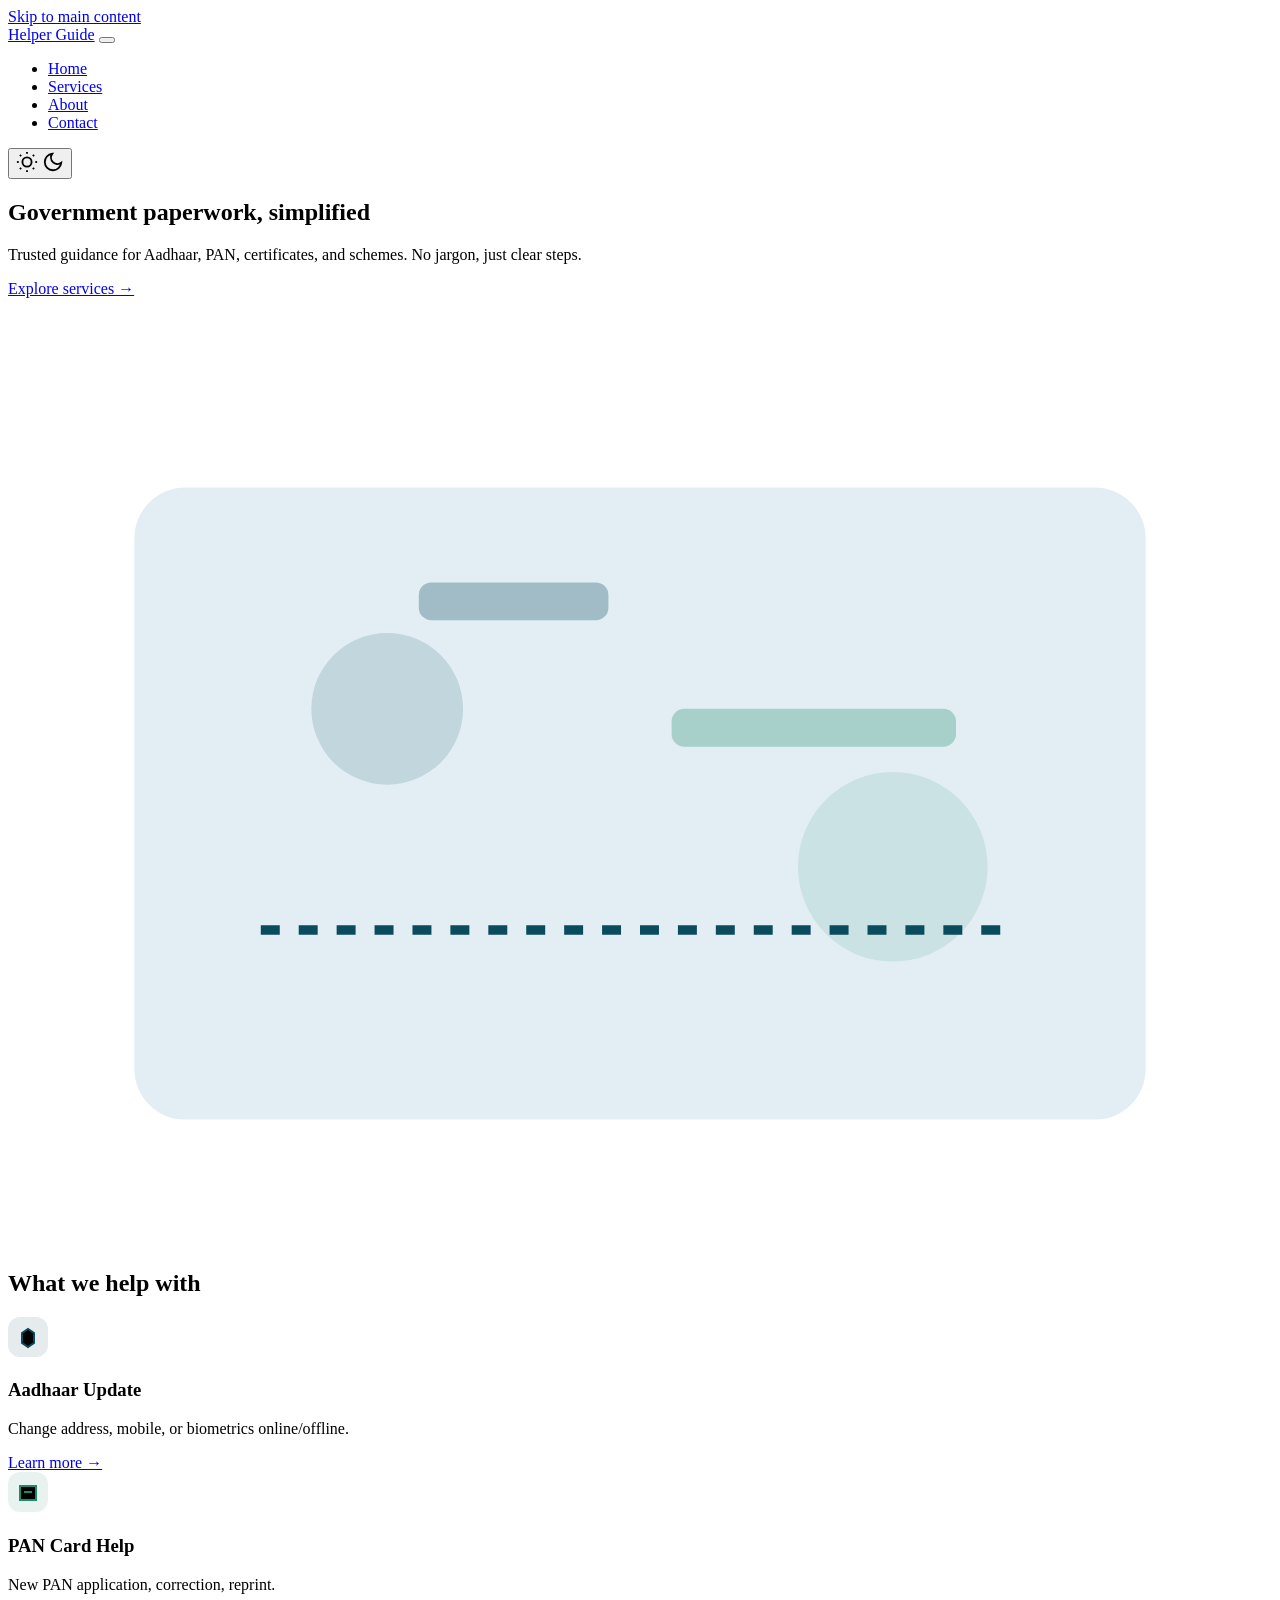
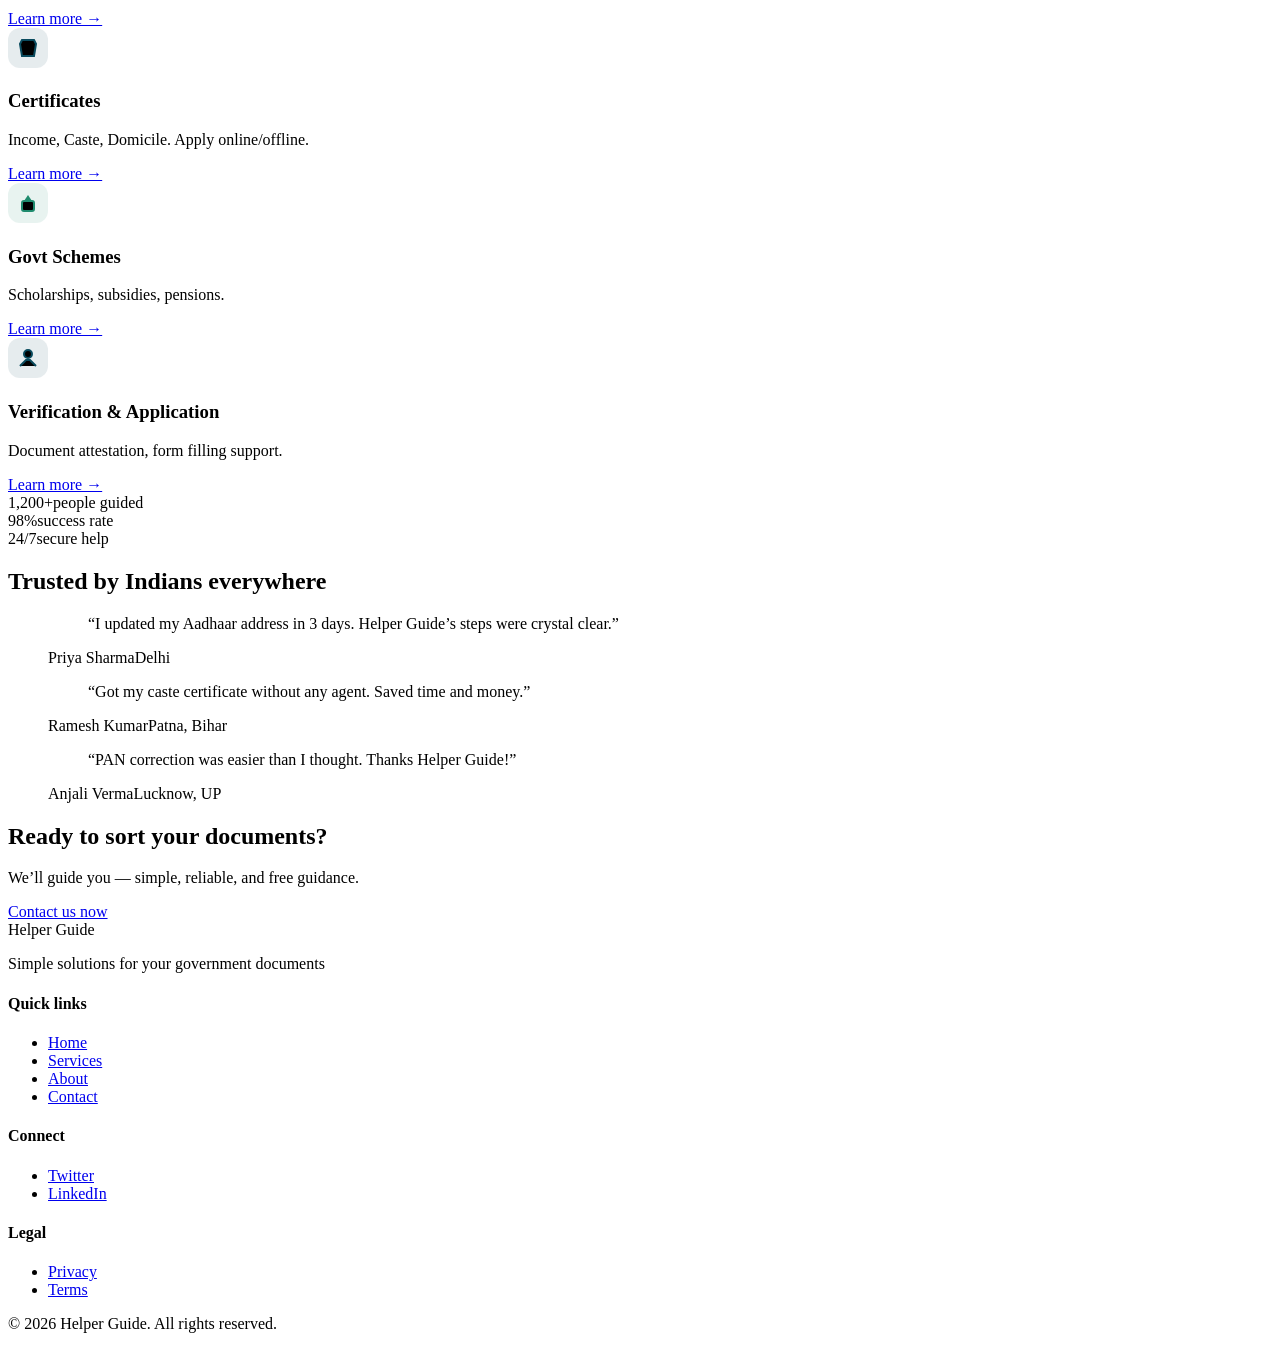
==== index.html @ 11d66865 "Create index.html" ====
<!DOCTYPE html>
<html lang="en">
<head>
  <meta charset="UTF-8">
  <meta name="viewport" content="width=device-width, initial-scale=1.0">
  <title>Helper Guide – Simple solutions for your government documents</title>
  <meta name="description" content="Helper Guide helps Indians update Aadhaar, PAN, apply for certificates, and access government schemes. Trusted, clear, and reliable.">
  <meta property="og:title" content="Helper Guide – Simple solutions for government documents">
  <meta property="og:description" content="Aadhaar, PAN, certificates, and scheme assistance — made simple.">
  <meta property="og:type" content="website">
  <meta property="og:image" content="data:image/svg+xml,%3Csvg xmlns='http://www.w3.org/2000/svg' width='1200' height='630' viewBox='0 0 1200 630'%3E%3Crect width='1200' height='630' fill='%230A4B5E'/%3E%3Ccircle cx='220' cy='315' r='120' fill='%231F8B6E' opacity='0.8'/%3E%3Ctext x='400' y='350' font-family='Poppins' font-size='64' fill='white' font-weight='bold'%3EHelper Guide%3C/text%3E%3Ctext x='400' y='420' font-family='Inter' font-size='32' fill='%23E2EEF3'%3ESimple solutions for government documents%3C/text%3E%3C/svg%3E">
  <meta name="theme-color" content="#0A4B5E">
  <link rel="canonical" href="https://helperguide.in/">
  <link rel="preconnect" href="https://fonts.googleapis.com">
  <link rel="preconnect" href="https://fonts.gstatic.com" crossorigin>
  <link href="https://fonts.googleapis.com/css2?family=Inter:opsz,wght@14..32,400;14..32,500;14..32,600&family=Poppins:wght@500;600;700&display=swap" rel="stylesheet">
  <link rel="stylesheet" href="assets/css/style.css">
  <link rel="icon" type="image/x-icon" href="favicon.ico">
  <link rel="icon" type="image/svg+xml" href="data:image/svg+xml,%3Csvg xmlns='http://www.w3.org/2000/svg' viewBox='0 0 100 100'%3E%3Crect width='100' height='100' rx='20' fill='%230A4B5E'/%3E%3Cpath d='M30 40 L45 30 L60 40 L60 65 L45 75 L30 65 Z' fill='%23FFFFFF' opacity='0.9'/%3E%3Ctext x='50' y='82' font-family='Poppins' font-size='14' fill='white' text-anchor='middle' font-weight='bold'%3EHG%3C/text%3E%3C/svg%3E">
  <link rel="manifest" href="./manifest.json">
  <!-- JSON-LD -->
  <script type="application/ld+json">
  {
    "@context": "https://schema.org",
    "@type": "Organization",
    "name": "Helper Guide",
    "url": "https://helperguide.in",
    "logo": "https://helperguide.in/icon.svg",
    "description": "Simple solutions for your government documents.",
    "address": { "@type": "PostalAddress", "addressCountry": "IN" }
  }
  </script>
</head>
<body>
  <a href="#main-content" class="skip-link">Skip to main content</a>
  
  <!-- Sticky Navbar -->
  <header class="navbar">
    <div class="container navbar-container">
      <a href="index.html" class="logo" aria-label="Helper Guide home">Helper Guide</a>
      <button class="mobile-menu-toggle" id="mobileMenuToggle" aria-label="Menu" aria-expanded="false" aria-controls="navMenu">
        <span class="hamburger-line"></span><span class="hamburger-line"></span><span class="hamburger-line"></span>
      </button>
      <nav class="nav-menu" id="navMenu" aria-label="Main navigation">
        <ul class="nav-links" role="list">
          <li><a href="index.html" class="nav-link active">Home</a></li>
          <li><a href="services.html" class="nav-link">Services</a></li>
          <li><a href="about.html" class="nav-link">About</a></li>
          <li><a href="contact.html" class="nav-link">Contact</a></li>
        </ul>
      </nav>
      <div class="nav-actions">
        <button class="theme-toggle" id="themeToggle" aria-label="Toggle dark mode">
          <svg width="22" height="22" viewBox="0 0 24 24" fill="none" stroke="currentColor" stroke-width="2" class="sun-icon"><circle cx="12" cy="12" r="5"/><line x1="12" y1="1" x2="12" y2="3"/><line x1="12" y1="21" x2="12" y2="23"/><line x1="4.22" y1="4.22" x2="5.64" y2="5.64"/><line x1="18.36" y1="18.36" x2="19.78" y2="19.78"/><line x1="1" y1="12" x2="3" y2="12"/><line x1="21" y1="12" x2="23" y2="12"/><line x1="4.22" y1="19.78" x2="5.64" y2="18.36"/><line x1="18.36" y1="5.64" x2="19.78" y2="4.22"/></svg>
          <svg width="22" height="22" viewBox="0 0 24 24" fill="none" stroke="currentColor" stroke-width="2" class="moon-icon"><path d="M21 12.79A9 9 0 1 1 11.21 3 7 7 0 0 0 21 12.79z"/></svg>
        </button>
      </div>
    </div>
  </header>

  <main id="main-content">
    <!-- Hero Section -->
    <section class="hero section">
      <div class="container hero-grid">
        <div class="hero-content animate-on-scroll">
          <h1 class="hero-title">Government paperwork, <span class="highlight">simplified</span></h1>
          <p class="hero-subtitle">Trusted guidance for Aadhaar, PAN, certificates, and schemes. No jargon, just clear steps.</p>
          <a href="services.html" class="btn btn-primary">Explore services →</a>
        </div>
        <div class="hero-visual animate-on-scroll">
          <svg width="100%" height="100%" viewBox="0 0 400 300" fill="none" aria-hidden="true">
            <rect x="40" y="60" width="320" height="200" rx="16" fill="#E2EEF3" />
            <circle cx="120" cy="130" r="24" fill="#0A4B5E" opacity="0.15" />
            <circle cx="280" cy="180" r="30" fill="#1F8B6E" opacity="0.12" />
            <path d="M80 200 L320 200" stroke="#0A4B5E" stroke-width="3" stroke-dasharray="6 6" />
            <rect x="130" y="90" width="60" height="12" rx="4" fill="#0A4B5E" opacity="0.3" />
            <rect x="210" y="130" width="90" height="12" rx="4" fill="#1F8B6E" opacity="0.3" />
          </svg>
        </div>
      </div>
    </section>

    <!-- Services Section -->
    <section class="section services-section">
      <div class="container">
        <h2 class="section-title animate-on-scroll">What we help with</h2>
        <div class="services-grid">
          <article class="service-card animate-on-scroll">
            <div class="service-icon" aria-hidden="true"><svg width="40" height="40" viewBox="0 0 40 40"><rect width="40" height="40" rx="12" fill="#0A4B5E" opacity="0.1"/><path d="M14 16L20 12L26 16V26L20 30L14 26V16Z" stroke="#0A4B5E" stroke-width="2"/></svg></div>
            <h3>Aadhaar Update</h3><p>Change address, mobile, or biometrics online/offline.</p><a href="services.html#aadhaar" class="card-link">Learn more →</a>
          </article>
          <article class="service-card animate-on-scroll">
            <div class="service-icon"><svg width="40" height="40" viewBox="0 0 40 40"><rect width="40" height="40" rx="12" fill="#1F8B6E" opacity="0.1"/><path d="M12 14H28V28H12V14Z" stroke="#1F8B6E" stroke-width="2"/><path d="M16 20H24" stroke="#1F8B6E" stroke-width="2"/></svg></div>
            <h3>PAN Card Help</h3><p>New PAN application, correction, reprint.</p><a href="services.html#pan" class="card-link">Learn more →</a>
          </article>
          <article class="service-card animate-on-scroll">
            <div class="service-icon"><svg width="40" height="40" viewBox="0 0 40 40"><rect width="40" height="40" rx="12" fill="#0A4B5E" opacity="0.1"/><path d="M14 12L26 12L28 16L26 28H14L12 16L14 12Z" stroke="#0A4B5E" stroke-width="2"/></svg></div>
            <h3>Certificates</h3><p>Income, Caste, Domicile. Apply online/offline.</p><a href="services.html#certificates" class="card-link">Learn more →</a>
          </article>
          <article class="service-card animate-on-scroll">
            <div class="service-icon"><svg width="40" height="40" viewBox="0 0 40 40"><rect width="40" height="40" rx="12" fill="#1F8B6E" opacity="0.1"/><path d="M20 12L24 18H16L20 12Z" fill="#1F8B6E"/><rect x="14" y="18" width="12" height="10" rx="2" stroke="#1F8B6E" stroke-width="2"/></svg></div>
            <h3>Govt Schemes</h3><p>Scholarships, subsidies, pensions.</p><a href="services.html#schemes" class="card-link">Learn more →</a>
          </article>
          <article class="service-card animate-on-scroll">
            <div class="service-icon"><svg width="40" height="40" viewBox="0 0 40 40"><rect width="40" height="40" rx="12" fill="#0A4B5E" opacity="0.1"/><circle cx="20" cy="16" r="4" stroke="#0A4B5E" stroke-width="2"/><path d="M12 28L18 22H22L28 28" stroke="#0A4B5E" stroke-width="2"/></svg></div>
            <h3>Verification & Application</h3><p>Document attestation, form filling support.</p><a href="services.html#verification" class="card-link">Learn more →</a>
          </article>
        </div>
      </div>
    </section>

    <!-- Testimonials & Trust -->
    <section class="section trust-section">
      <div class="container">
        <div class="trust-stats animate-on-scroll">
          <div class="stat-item"><span class="stat-number">1,200+</span><span class="stat-label">people guided</span></div>
          <div class="stat-item"><span class="stat-number">98%</span><span class="stat-label">success rate</span></div>
          <div class="stat-item"><span class="stat-number">24/7</span><span class="stat-label">secure help</span></div>
        </div>
        <h2 class="section-title animate-on-scroll">Trusted by Indians everywhere</h2>
        <div class="testimonials-grid">
          <figure class="testimonial-card animate-on-scroll"><blockquote>“I updated my Aadhaar address in 3 days. Helper Guide’s steps were crystal clear.”</blockquote><figcaption><span class="testimonial-name">Priya Sharma</span><span class="testimonial-location">Delhi</span></figcaption></figure>
          <figure class="testimonial-card animate-on-scroll"><blockquote>“Got my caste certificate without any agent. Saved time and money.”</blockquote><figcaption><span class="testimonial-name">Ramesh Kumar</span><span class="testimonial-location">Patna, Bihar</span></figcaption></figure>
          <figure class="testimonial-card animate-on-scroll"><blockquote>“PAN correction was easier than I thought. Thanks Helper Guide!”</blockquote><figcaption><span class="testimonial-name">Anjali Verma</span><span class="testimonial-location">Lucknow, UP</span></figcaption></figure>
        </div>
      </div>
    </section>

    <!-- CTA -->
    <section class="cta section">
      <div class="container cta-box animate-on-scroll">
        <h2 class="cta-title">Ready to sort your documents?</h2>
        <p class="cta-text">We’ll guide you — simple, reliable, and free guidance.</p>
        <a href="contact.html" class="btn btn-secondary">Contact us now</a>
      </div>
    </section>

    <!-- Weather Widget -->
    <section class="weather-section section" aria-label="Local weather">
      <div class="container weather-container">
        <div class="weather-card" id="weatherWidget">
          <div class="weather-loading-skeleton"></div>
        </div>
      </div>
    </section>
  </main>

  <!-- Footer -->
  <footer class="footer">
    <div class="container footer-grid">
      <div class="footer-brand"><span class="footer-logo">Helper Guide</span><p class="footer-tagline">Simple solutions for your government documents</p></div>
      <div class="footer-links"><h4>Quick links</h4><ul role="list"><li><a href="index.html">Home</a></li><li><a href="services.html">Services</a></li><li><a href="about.html">About</a></li><li><a href="contact.html">Contact</a></li></ul></div>
      <div class="footer-social"><h4>Connect</h4><ul class="social-list" role="list"><li><a href="https://twitter.com/helperguide" target="_blank" rel="noopener noreferrer">Twitter</a></li><li><a href="https://linkedin.com/company/helperguide" target="_blank" rel="noopener noreferrer">LinkedIn</a></li></ul></div>
      <div class="footer-legal"><h4>Legal</h4><ul role="list"><li><a href="legal/privacy.html">Privacy</a></li><li><a href="legal/terms.html">Terms</a></li></ul></div>
    </div>
    <div class="footer-bottom container"><p>© 2026 Helper Guide. All rights reserved.</p></div>
  </footer>

  <script defer src="assets/js/main.js"></script>
  <script>
    if ('serviceWorker' in navigator) {
      window.addEventListener('load', () => {
        navigator.serviceWorker.register('./service-worker.js');
      });
    }
  </script>
</body>
</html>
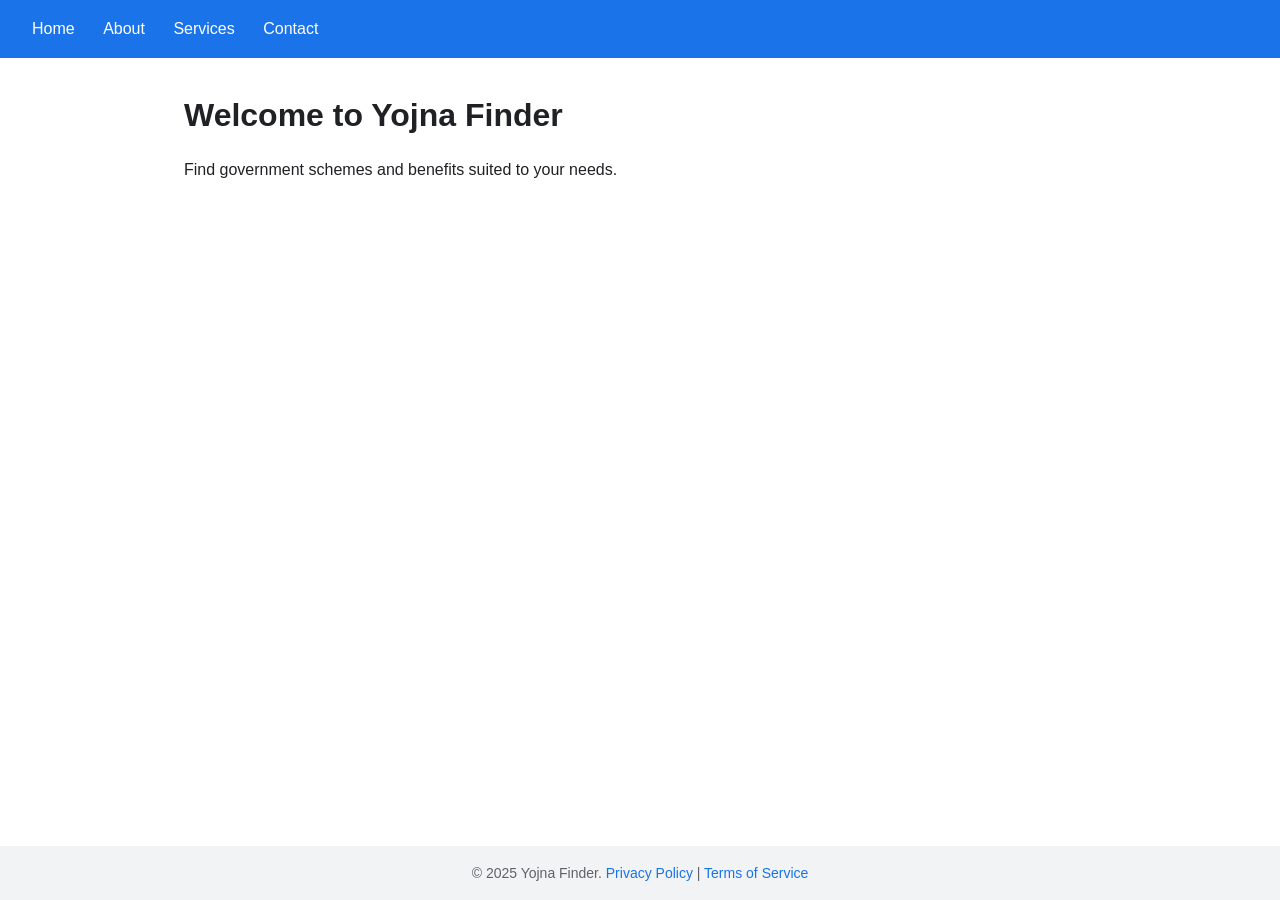
==== commit 4571aa35: "Initial project structure for Yojna-finder-0.1" ====
--- a/index.html
+++ b/index.html
@@ -1,168 +1,34 @@
 <!DOCTYPE html>
 <html lang="en">
 <head>
-  <meta charset="UTF-8">
-  <meta name="viewport" content="width=device-width, initial-scale=1.0">
-  <title>Helper Guide – Simple solutions for your government documents</title>
-  <meta name="description" content="Helper Guide helps Indians update Aadhaar, PAN, apply for certificates, and access government schemes. Trusted, clear, and reliable.">
-  <meta property="og:title" content="Helper Guide – Simple solutions for government documents">
-  <meta property="og:description" content="Aadhaar, PAN, certificates, and scheme assistance — made simple.">
-  <meta property="og:type" content="website">
-  <meta property="og:image" content="data:image/svg+xml,%3Csvg xmlns='http://www.w3.org/2000/svg' width='1200' height='630' viewBox='0 0 1200 630'%3E%3Crect width='1200' height='630' fill='%230A4B5E'/%3E%3Ccircle cx='220' cy='315' r='120' fill='%231F8B6E' opacity='0.8'/%3E%3Ctext x='400' y='350' font-family='Poppins' font-size='64' fill='white' font-weight='bold'%3EHelper Guide%3C/text%3E%3Ctext x='400' y='420' font-family='Inter' font-size='32' fill='%23E2EEF3'%3ESimple solutions for government documents%3C/text%3E%3C/svg%3E">
-  <meta name="theme-color" content="#0A4B5E">
-  <link rel="canonical" href="https://helperguide.in/">
-  <link rel="preconnect" href="https://fonts.googleapis.com">
-  <link rel="preconnect" href="https://fonts.gstatic.com" crossorigin>
-  <link href="https://fonts.googleapis.com/css2?family=Inter:opsz,wght@14..32,400;14..32,500;14..32,600&family=Poppins:wght@500;600;700&display=swap" rel="stylesheet">
-  <link rel="stylesheet" href="assets/css/style.css">
-  <link rel="icon" type="image/x-icon" href="favicon.ico">
-  <link rel="icon" type="image/svg+xml" href="data:image/svg+xml,%3Csvg xmlns='http://www.w3.org/2000/svg' viewBox='0 0 100 100'%3E%3Crect width='100' height='100' rx='20' fill='%230A4B5E'/%3E%3Cpath d='M30 40 L45 30 L60 40 L60 65 L45 75 L30 65 Z' fill='%23FFFFFF' opacity='0.9'/%3E%3Ctext x='50' y='82' font-family='Poppins' font-size='14' fill='white' text-anchor='middle' font-weight='bold'%3EHG%3C/text%3E%3C/svg%3E">
-  <link rel="manifest" href="./manifest.json">
-  <!-- JSON-LD -->
-  <script type="application/ld+json">
-  {
-    "@context": "https://schema.org",
-    "@type": "Organization",
-    "name": "Helper Guide",
-    "url": "https://helperguide.in",
-    "logo": "https://helperguide.in/icon.svg",
-    "description": "Simple solutions for your government documents.",
-    "address": { "@type": "PostalAddress", "addressCountry": "IN" }
-  }
-  </script>
+  <meta charset="UTF-8" />
+  <meta name="viewport" content="width=device-width, initial-scale=1.0" />
+  <meta name="description" content="Yojna Finder – Discover government schemes and benefits tailored for you." />
+  <meta name="theme-color" content="#1a73e8" />
+  <link rel="manifest" href="manifest.json" />
+  <link rel="icon" href="favicon.ico" />
+  <link rel="stylesheet" href="assets/css/style.css" />
+  <title>Yojna Finder – Home</title>
 </head>
 <body>
-  <a href="#main-content" class="skip-link">Skip to main content</a>
-  
-  <!-- Sticky Navbar -->
-  <header class="navbar">
-    <div class="container navbar-container">
-      <a href="index.html" class="logo" aria-label="Helper Guide home">Helper Guide</a>
-      <button class="mobile-menu-toggle" id="mobileMenuToggle" aria-label="Menu" aria-expanded="false" aria-controls="navMenu">
-        <span class="hamburger-line"></span><span class="hamburger-line"></span><span class="hamburger-line"></span>
-      </button>
-      <nav class="nav-menu" id="navMenu" aria-label="Main navigation">
-        <ul class="nav-links" role="list">
-          <li><a href="index.html" class="nav-link active">Home</a></li>
-          <li><a href="services.html" class="nav-link">Services</a></li>
-          <li><a href="about.html" class="nav-link">About</a></li>
-          <li><a href="contact.html" class="nav-link">Contact</a></li>
-        </ul>
-      </nav>
-      <div class="nav-actions">
-        <button class="theme-toggle" id="themeToggle" aria-label="Toggle dark mode">
-          <svg width="22" height="22" viewBox="0 0 24 24" fill="none" stroke="currentColor" stroke-width="2" class="sun-icon"><circle cx="12" cy="12" r="5"/><line x1="12" y1="1" x2="12" y2="3"/><line x1="12" y1="21" x2="12" y2="23"/><line x1="4.22" y1="4.22" x2="5.64" y2="5.64"/><line x1="18.36" y1="18.36" x2="19.78" y2="19.78"/><line x1="1" y1="12" x2="3" y2="12"/><line x1="21" y1="12" x2="23" y2="12"/><line x1="4.22" y1="19.78" x2="5.64" y2="18.36"/><line x1="18.36" y1="5.64" x2="19.78" y2="4.22"/></svg>
-          <svg width="22" height="22" viewBox="0 0 24 24" fill="none" stroke="currentColor" stroke-width="2" class="moon-icon"><path d="M21 12.79A9 9 0 1 1 11.21 3 7 7 0 0 0 21 12.79z"/></svg>
-        </button>
-      </div>
-    </div>
+  <header>
+    <nav>
+      <a href="index.html">Home</a>
+      <a href="about.html">About</a>
+      <a href="services.html">Services</a>
+      <a href="contact.html">Contact</a>
+    </nav>
   </header>
 
-  <main id="main-content">
-    <!-- Hero Section -->
-    <section class="hero section">
-      <div class="container hero-grid">
-        <div class="hero-content animate-on-scroll">
-          <h1 class="hero-title">Government paperwork, <span class="highlight">simplified</span></h1>
-          <p class="hero-subtitle">Trusted guidance for Aadhaar, PAN, certificates, and schemes. No jargon, just clear steps.</p>
-          <a href="services.html" class="btn btn-primary">Explore services →</a>
-        </div>
-        <div class="hero-visual animate-on-scroll">
-          <svg width="100%" height="100%" viewBox="0 0 400 300" fill="none" aria-hidden="true">
-            <rect x="40" y="60" width="320" height="200" rx="16" fill="#E2EEF3" />
-            <circle cx="120" cy="130" r="24" fill="#0A4B5E" opacity="0.15" />
-            <circle cx="280" cy="180" r="30" fill="#1F8B6E" opacity="0.12" />
-            <path d="M80 200 L320 200" stroke="#0A4B5E" stroke-width="3" stroke-dasharray="6 6" />
-            <rect x="130" y="90" width="60" height="12" rx="4" fill="#0A4B5E" opacity="0.3" />
-            <rect x="210" y="130" width="90" height="12" rx="4" fill="#1F8B6E" opacity="0.3" />
-          </svg>
-        </div>
-      </div>
-    </section>
-
-    <!-- Services Section -->
-    <section class="section services-section">
-      <div class="container">
-        <h2 class="section-title animate-on-scroll">What we help with</h2>
-        <div class="services-grid">
-          <article class="service-card animate-on-scroll">
-            <div class="service-icon" aria-hidden="true"><svg width="40" height="40" viewBox="0 0 40 40"><rect width="40" height="40" rx="12" fill="#0A4B5E" opacity="0.1"/><path d="M14 16L20 12L26 16V26L20 30L14 26V16Z" stroke="#0A4B5E" stroke-width="2"/></svg></div>
-            <h3>Aadhaar Update</h3><p>Change address, mobile, or biometrics online/offline.</p><a href="services.html#aadhaar" class="card-link">Learn more →</a>
-          </article>
-          <article class="service-card animate-on-scroll">
-            <div class="service-icon"><svg width="40" height="40" viewBox="0 0 40 40"><rect width="40" height="40" rx="12" fill="#1F8B6E" opacity="0.1"/><path d="M12 14H28V28H12V14Z" stroke="#1F8B6E" stroke-width="2"/><path d="M16 20H24" stroke="#1F8B6E" stroke-width="2"/></svg></div>
-            <h3>PAN Card Help</h3><p>New PAN application, correction, reprint.</p><a href="services.html#pan" class="card-link">Learn more →</a>
-          </article>
-          <article class="service-card animate-on-scroll">
-            <div class="service-icon"><svg width="40" height="40" viewBox="0 0 40 40"><rect width="40" height="40" rx="12" fill="#0A4B5E" opacity="0.1"/><path d="M14 12L26 12L28 16L26 28H14L12 16L14 12Z" stroke="#0A4B5E" stroke-width="2"/></svg></div>
-            <h3>Certificates</h3><p>Income, Caste, Domicile. Apply online/offline.</p><a href="services.html#certificates" class="card-link">Learn more →</a>
-          </article>
-          <article class="service-card animate-on-scroll">
-            <div class="service-icon"><svg width="40" height="40" viewBox="0 0 40 40"><rect width="40" height="40" rx="12" fill="#1F8B6E" opacity="0.1"/><path d="M20 12L24 18H16L20 12Z" fill="#1F8B6E"/><rect x="14" y="18" width="12" height="10" rx="2" stroke="#1F8B6E" stroke-width="2"/></svg></div>
-            <h3>Govt Schemes</h3><p>Scholarships, subsidies, pensions.</p><a href="services.html#schemes" class="card-link">Learn more →</a>
-          </article>
-          <article class="service-card animate-on-scroll">
-            <div class="service-icon"><svg width="40" height="40" viewBox="0 0 40 40"><rect width="40" height="40" rx="12" fill="#0A4B5E" opacity="0.1"/><circle cx="20" cy="16" r="4" stroke="#0A4B5E" stroke-width="2"/><path d="M12 28L18 22H22L28 28" stroke="#0A4B5E" stroke-width="2"/></svg></div>
-            <h3>Verification & Application</h3><p>Document attestation, form filling support.</p><a href="services.html#verification" class="card-link">Learn more →</a>
-          </article>
-        </div>
-      </div>
-    </section>
-
-    <!-- Testimonials & Trust -->
-    <section class="section trust-section">
-      <div class="container">
-        <div class="trust-stats animate-on-scroll">
-          <div class="stat-item"><span class="stat-number">1,200+</span><span class="stat-label">people guided</span></div>
-          <div class="stat-item"><span class="stat-number">98%</span><span class="stat-label">success rate</span></div>
-          <div class="stat-item"><span class="stat-number">24/7</span><span class="stat-label">secure help</span></div>
-        </div>
-        <h2 class="section-title animate-on-scroll">Trusted by Indians everywhere</h2>
-        <div class="testimonials-grid">
-          <figure class="testimonial-card animate-on-scroll"><blockquote>“I updated my Aadhaar address in 3 days. Helper Guide’s steps were crystal clear.”</blockquote><figcaption><span class="testimonial-name">Priya Sharma</span><span class="testimonial-location">Delhi</span></figcaption></figure>
-          <figure class="testimonial-card animate-on-scroll"><blockquote>“Got my caste certificate without any agent. Saved time and money.”</blockquote><figcaption><span class="testimonial-name">Ramesh Kumar</span><span class="testimonial-location">Patna, Bihar</span></figcaption></figure>
-          <figure class="testimonial-card animate-on-scroll"><blockquote>“PAN correction was easier than I thought. Thanks Helper Guide!”</blockquote><figcaption><span class="testimonial-name">Anjali Verma</span><span class="testimonial-location">Lucknow, UP</span></figcaption></figure>
-        </div>
-      </div>
-    </section>
-
-    <!-- CTA -->
-    <section class="cta section">
-      <div class="container cta-box animate-on-scroll">
-        <h2 class="cta-title">Ready to sort your documents?</h2>
-        <p class="cta-text">We’ll guide you — simple, reliable, and free guidance.</p>
-        <a href="contact.html" class="btn btn-secondary">Contact us now</a>
-      </div>
-    </section>
-
-    <!-- Weather Widget -->
-    <section class="weather-section section" aria-label="Local weather">
-      <div class="container weather-container">
-        <div class="weather-card" id="weatherWidget">
-          <div class="weather-loading-skeleton"></div>
-        </div>
-      </div>
-    </section>
+  <main>
+    <h1>Welcome to Yojna Finder</h1>
+    <p>Find government schemes and benefits suited to your needs.</p>
   </main>
 
-  <!-- Footer -->
-  <footer class="footer">
-    <div class="container footer-grid">
-      <div class="footer-brand"><span class="footer-logo">Helper Guide</span><p class="footer-tagline">Simple solutions for your government documents</p></div>
-      <div class="footer-links"><h4>Quick links</h4><ul role="list"><li><a href="index.html">Home</a></li><li><a href="services.html">Services</a></li><li><a href="about.html">About</a></li><li><a href="contact.html">Contact</a></li></ul></div>
-      <div class="footer-social"><h4>Connect</h4><ul class="social-list" role="list"><li><a href="https://twitter.com/helperguide" target="_blank" rel="noopener noreferrer">Twitter</a></li><li><a href="https://linkedin.com/company/helperguide" target="_blank" rel="noopener noreferrer">LinkedIn</a></li></ul></div>
-      <div class="footer-legal"><h4>Legal</h4><ul role="list"><li><a href="legal/privacy.html">Privacy</a></li><li><a href="legal/terms.html">Terms</a></li></ul></div>
-    </div>
-    <div class="footer-bottom container"><p>© 2026 Helper Guide. All rights reserved.</p></div>
+  <footer>
+    <p>&copy; 2025 Yojna Finder. <a href="legal/privacy.html">Privacy Policy</a> | <a href="legal/terms.html">Terms of Service</a></p>
   </footer>
 
-  <script defer src="assets/js/main.js"></script>
-  <script>
-    if ('serviceWorker' in navigator) {
-      window.addEventListener('load', () => {
-        navigator.serviceWorker.register('./service-worker.js');
-      });
-    }
-  </script>
+  <script src="assets/js/main.js"></script>
 </body>
-</html>
+</html>
--- a/assets/css/style.css
+++ b/assets/css/style.css
@@ -0,0 +1,72 @@
+/* Yojna Finder – Base Styles */
+
+*, *::before, *::after {
+  box-sizing: border-box;
+  margin: 0;
+  padding: 0;
+}
+
+:root {
+  --color-primary: #1a73e8;
+  --color-bg: #ffffff;
+  --color-text: #202124;
+  --color-muted: #5f6368;
+  --font-base: 'Segoe UI', Arial, sans-serif;
+  --max-width: 960px;
+}
+
+body {
+  font-family: var(--font-base);
+  color: var(--color-text);
+  background-color: var(--color-bg);
+  line-height: 1.6;
+  min-height: 100vh;
+  display: flex;
+  flex-direction: column;
+}
+
+header {
+  background-color: var(--color-primary);
+  padding: 1rem 2rem;
+}
+
+header nav a {
+  color: #fff;
+  text-decoration: none;
+  margin-right: 1.5rem;
+  font-weight: 500;
+}
+
+header nav a:hover {
+  text-decoration: underline;
+}
+
+main {
+  flex: 1;
+  max-width: var(--max-width);
+  width: 100%;
+  margin: 2rem auto;
+  padding: 0 1.5rem;
+}
+
+h1 {
+  font-size: 2rem;
+  margin-bottom: 1rem;
+}
+
+footer {
+  background-color: #f1f3f4;
+  text-align: center;
+  padding: 1rem;
+  color: var(--color-muted);
+  font-size: 0.875rem;
+}
+
+footer a {
+  color: var(--color-primary);
+  text-decoration: none;
+}
+
+footer a:hover {
+  text-decoration: underline;
+}
